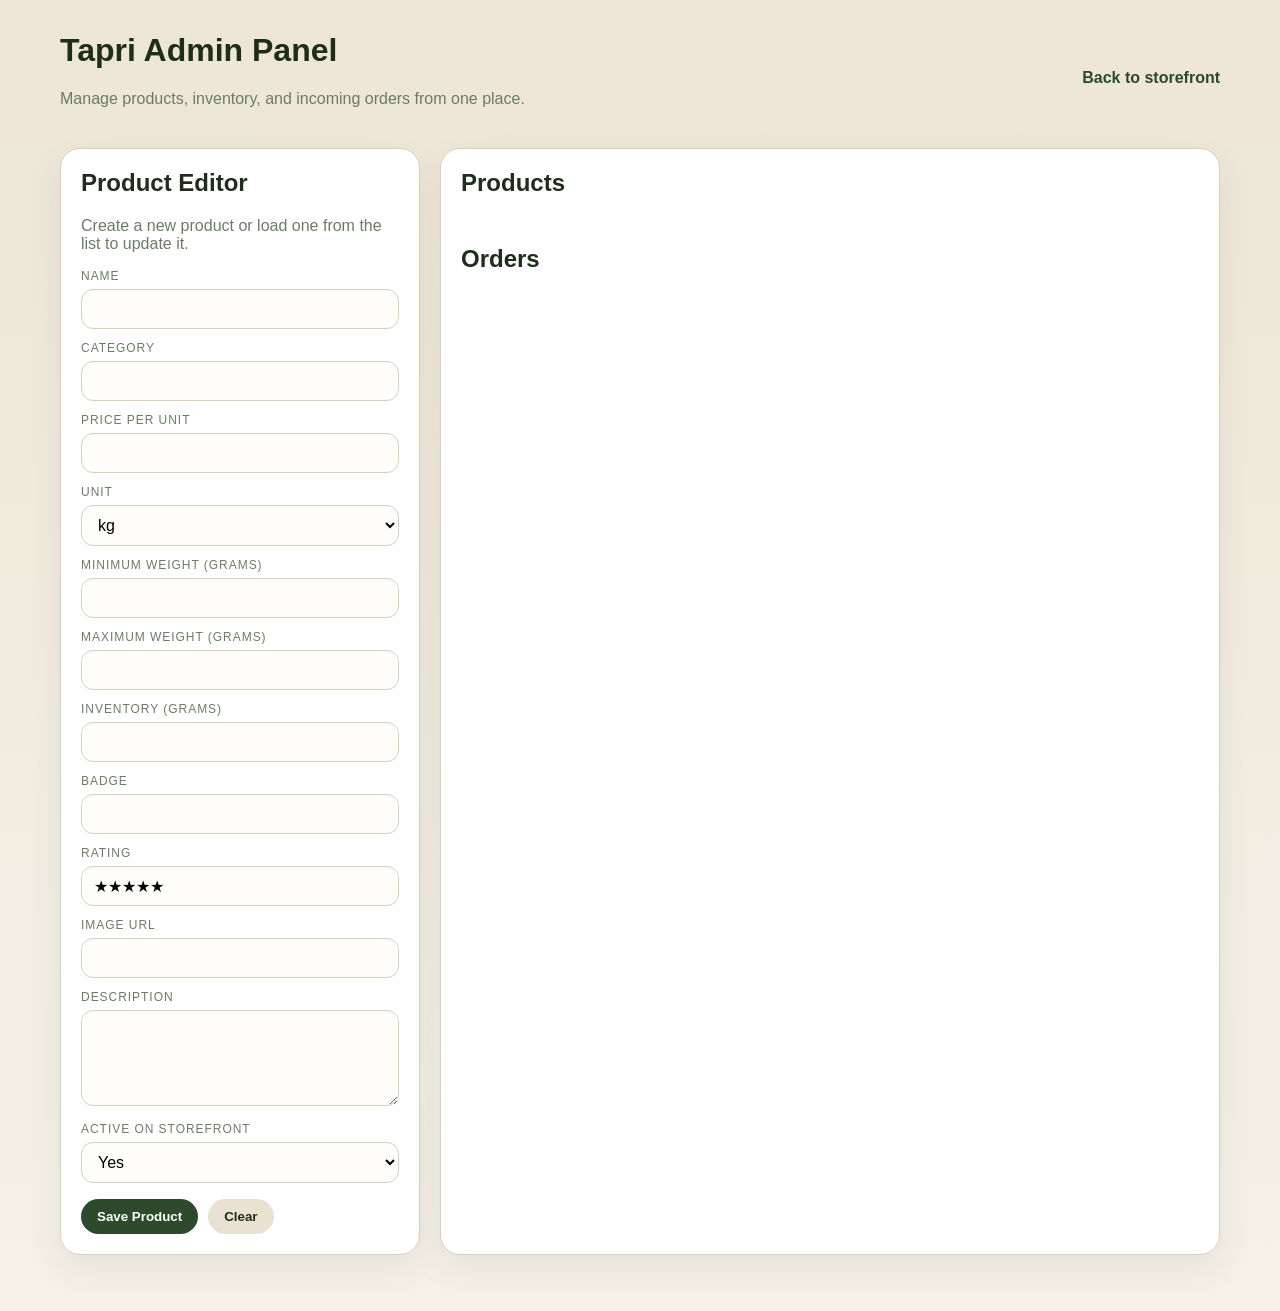
==== admin.html @ 20f11849 "Initial commit" ====
<!DOCTYPE html>
<html lang="en">
<head>
<meta charset="UTF-8">
<meta name="viewport" content="width=device-width, initial-scale=1.0">
<title>Tapri Admin</title>
<style>
  :root {
    --bg: #f5f0e8;
    --panel: #ffffff;
    --ink: #1e2e1a;
    --muted: #6b7c65;
    --line: #d9cfbf;
    --accent: #2d4a2d;
    --accent-2: #c9952a;
    --danger: #a33d2c;
  }

  * { box-sizing: border-box; }
  body {
    margin: 0;
    font-family: "Segoe UI", sans-serif;
    background: linear-gradient(180deg, #ede6d6 0%, #f5f0e8 100%);
    color: var(--ink);
  }
  .page {
    max-width: 1200px;
    margin: 0 auto;
    padding: 32px 20px 56px;
  }
  .topbar {
    display: flex;
    justify-content: space-between;
    align-items: center;
    gap: 16px;
    margin-bottom: 24px;
  }
  .topbar a {
    color: var(--accent);
    text-decoration: none;
    font-weight: 600;
  }
  .grid {
    display: grid;
    grid-template-columns: 360px 1fr;
    gap: 20px;
  }
  .panel {
    background: var(--panel);
    border: 1px solid var(--line);
    border-radius: 20px;
    padding: 20px;
    box-shadow: 0 14px 34px rgba(45, 74, 45, 0.08);
  }
  h1, h2, h3, p { margin-top: 0; }
  .muted { color: var(--muted); }
  label {
    display: block;
    margin: 12px 0 6px;
    font-size: 12px;
    text-transform: uppercase;
    letter-spacing: 0.08em;
    color: var(--muted);
  }
  input, textarea, select {
    width: 100%;
    border: 1px solid var(--line);
    border-radius: 12px;
    padding: 10px 12px;
    font: inherit;
    background: #fffdf9;
  }
  textarea { min-height: 96px; resize: vertical; }
  .actions {
    display: flex;
    gap: 10px;
    margin-top: 16px;
  }
  button {
    border: none;
    border-radius: 999px;
    padding: 10px 16px;
    cursor: pointer;
    font-weight: 600;
  }
  .primary { background: var(--accent); color: white; }
  .secondary { background: #e9e2d3; color: var(--ink); }
  .danger { background: #fdebea; color: var(--danger); }
  .list {
    display: grid;
    gap: 12px;
  }
  .card {
    border: 1px solid var(--line);
    border-radius: 16px;
    padding: 14px;
  }
  .card-top {
    display: flex;
    justify-content: space-between;
    gap: 12px;
  }
  .price {
    color: var(--accent);
    font-weight: 700;
  }
  .pill {
    display: inline-block;
    padding: 4px 10px;
    border-radius: 999px;
    background: #efe6d4;
    color: #6f5a2d;
    font-size: 12px;
  }
  .order-items {
    margin-top: 10px;
    padding-top: 10px;
    border-top: 1px dashed var(--line);
  }
  .order-items div {
    margin-bottom: 6px;
    font-size: 14px;
  }
  .status {
    font-size: 13px;
    color: var(--muted);
  }
  @media (max-width: 960px) {
    .grid { grid-template-columns: 1fr; }
  }
</style>
</head>
<body>
  <div class="page">
    <div class="topbar">
      <div>
        <h1>Tapri Admin Panel</h1>
        <p class="muted">Manage products, inventory, and incoming orders from one place.</p>
      </div>
      <a href="/">Back to storefront</a>
    </div>

    <div class="grid">
      <section class="panel">
        <h2>Product Editor</h2>
        <p class="muted">Create a new product or load one from the list to update it.</p>

        <input type="hidden" id="productId">
        <label for="name">Name</label>
        <input id="name" type="text">

        <label for="category">Category</label>
        <input id="category" type="text">

        <label for="pricePerUnit">Price Per Unit</label>
        <input id="pricePerUnit" type="number" min="1" step="1">

        <label for="unit">Unit</label>
        <select id="unit">
          <option value="kg">kg</option>
          <option value="100g">100g</option>
        </select>

        <label for="minWeight">Minimum Weight (grams)</label>
        <input id="minWeight" type="number" min="1" step="1">

        <label for="maxWeight">Maximum Weight (grams)</label>
        <input id="maxWeight" type="number" min="1" step="1">

        <label for="inventoryGrams">Inventory (grams)</label>
        <input id="inventoryGrams" type="number" min="0" step="1">

        <label for="badge">Badge</label>
        <input id="badge" type="text">

        <label for="rating">Rating</label>
        <input id="rating" type="text" value="★★★★★">

        <label for="img">Image URL</label>
        <input id="img" type="url">

        <label for="desc">Description</label>
        <textarea id="desc"></textarea>

        <label for="isActive">Active on storefront</label>
        <select id="isActive">
          <option value="true">Yes</option>
          <option value="false">No</option>
        </select>

        <div class="actions">
          <button class="primary" id="saveBtn">Save Product</button>
          <button class="secondary" id="resetBtn">Clear</button>
        </div>
      </section>

      <section class="panel">
        <h2>Products</h2>
        <div class="list" id="productsList"></div>

        <h2 style="margin-top:28px;">Orders</h2>
        <div class="list" id="ordersList"></div>
      </section>
    </div>
  </div>

<script>
  const formFields = [
    "productId", "name", "category", "pricePerUnit", "unit", "minWeight",
    "maxWeight", "inventoryGrams", "badge", "rating", "img", "desc", "isActive"
  ];

  function getField(id) {
    return document.getElementById(id);
  }

  function getPayload() {
    return {
      name: getField("name").value.trim(),
      category: getField("category").value.trim(),
      pricePerUnit: Number(getField("pricePerUnit").value),
      unit: getField("unit").value,
      minWeight: Number(getField("minWeight").value),
      maxWeight: Number(getField("maxWeight").value),
      inventoryGrams: Number(getField("inventoryGrams").value),
      badge: getField("badge").value.trim(),
      rating: getField("rating").value.trim(),
      img: getField("img").value.trim(),
      desc: getField("desc").value.trim(),
      isActive: getField("isActive").value === "true"
    };
  }

  function resetForm() {
    formFields.forEach((id) => getField(id).value = "");
    getField("unit").value = "kg";
    getField("rating").value = "★★★★★";
    getField("isActive").value = "true";
  }

  let adminProductsCache = [];

  function fillForm(product) {
    getField("productId").value = product.id;
    getField("name").value = product.name;
    getField("category").value = product.category;
    getField("pricePerUnit").value = product.pricePerUnit;
    getField("unit").value = product.unit;
    getField("minWeight").value = product.minWeight;
    getField("maxWeight").value = product.maxWeight;
    getField("inventoryGrams").value = product.inventoryGrams;
    getField("badge").value = product.badge;
    getField("rating").value = product.rating;
    getField("img").value = product.img;
    getField("desc").value = product.desc;
    getField("isActive").value = String(product.isActive);
  }

  async function fetchJson(url, options = {}) {
    const response = await fetch(url, {
      headers: { "Content-Type": "application/json" },
      ...options
    });
    const data = await response.json();
    if (!response.ok) {
      throw new Error(data.error || "Request failed");
    }
    return data;
  }

  async function loadProducts() {
    const products = await fetchJson("/api/admin/products");
    adminProductsCache = products;
    const root = getField("productsList");
    root.innerHTML = products.map((product) => `
      <div class="card">
        <div class="card-top">
          <div>
            <h3>${product.name}</h3>
            <div class="muted">${product.category}</div>
          </div>
          <div class="price">Rs ${Math.round(product.pricePerUnit)}</div>
        </div>
        <p>${product.desc}</p>
        <div class="status">Inventory: ${product.inventoryGrams}g | Unit: ${product.unit} | Active: ${product.isActive ? "Yes" : "No"}</div>
        <div class="actions">
          <button class="secondary" onclick="editProduct(${product.id})">Edit</button>
          <button class="danger" onclick="removeProduct(${product.id})">Delete</button>
        </div>
      </div>
    `).join("");
  }

  async function loadOrders() {
    const orders = await fetchJson("/api/admin/orders");
    const root = getField("ordersList");
    if (!orders.length) {
      root.innerHTML = "<div class='card'><p class='muted'>No orders yet.</p></div>";
      return;
    }
    root.innerHTML = orders.map((order) => `
      <div class="card">
        <div class="card-top">
          <div>
            <h3>Order #${order.id}</h3>
            <div class="muted">${order.customerName} | ${order.phone}</div>
          </div>
          <span class="pill">${order.paymentStatus}</span>
        </div>
        <div class="status">Placed: ${new Date(order.createdAt).toLocaleString()}</div>
        <div class="status">Payment: ${order.paymentMethod} (${order.paymentProvider})</div>
        <div class="status">Address: ${order.address}</div>
        <div class="order-items">
          ${order.items.map((item) => `
            <div>${item.productName} - ${item.selectedWeight}g x ${item.quantity} = Rs ${Math.round(item.lineTotal)}</div>
          `).join("")}
        </div>
        <div class="price" style="margin-top:8px;">Total: Rs ${Math.round(order.total)}</div>
      </div>
    `).join("");
  }

  async function saveProduct() {
    const payload = getPayload();
    const productId = getField("productId").value;
    const method = productId ? "PUT" : "POST";
    const url = productId ? `/api/admin/products/${productId}` : "/api/admin/products";
    await fetchJson(url, { method, body: JSON.stringify(payload) });
    resetForm();
    await Promise.all([loadProducts(), loadOrders()]);
  }

  async function removeProduct(id) {
    await fetchJson(`/api/admin/products/${id}`, { method: "DELETE" });
    await loadProducts();
  }

  function editProduct(productId) {
    const product = adminProductsCache.find((entry) => entry.id === productId);
    if (!product) {
      return;
    }
    fillForm(product);
    window.scrollTo({ top: 0, behavior: "smooth" });
  }

  document.getElementById("saveBtn").addEventListener("click", saveProduct);
  document.getElementById("resetBtn").addEventListener("click", resetForm);

  resetForm();
  Promise.all([loadProducts(), loadOrders()]).catch((error) => {
    alert(error.message);
  });
</script>
</body>
</html>
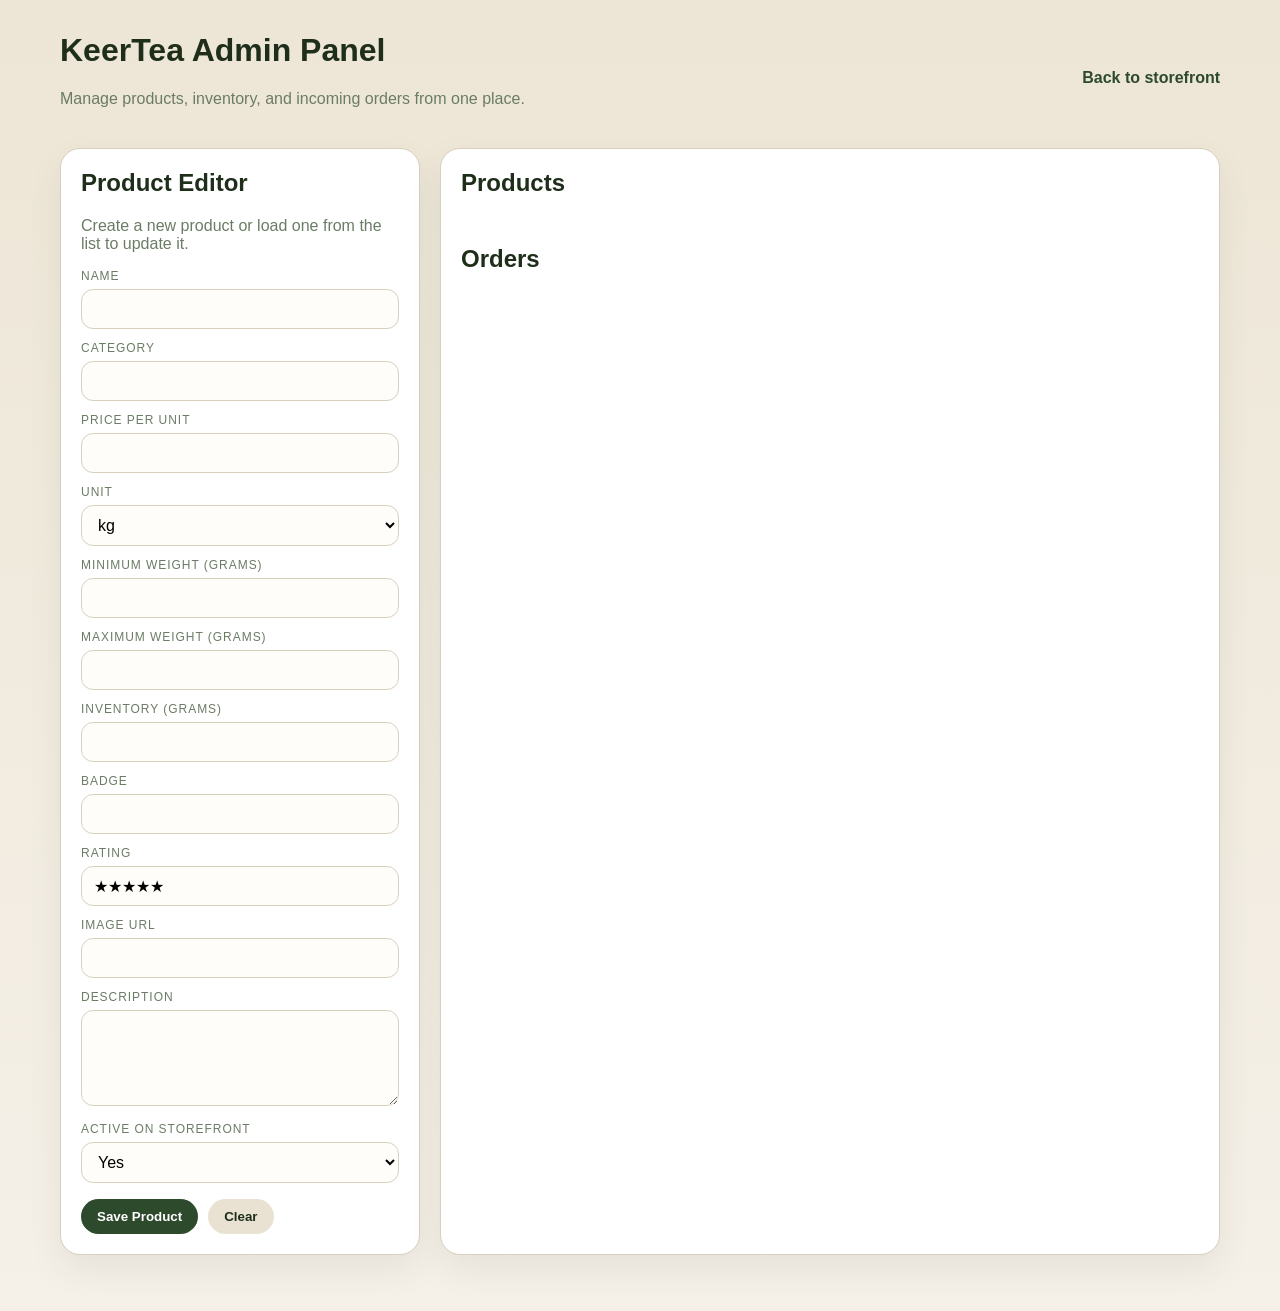
==== commit 145a9a16: "Changes in admin side to edit products" ====
--- a/admin.html
+++ b/admin.html
@@ -3,7 +3,7 @@
 <head>
 <meta charset="UTF-8">
 <meta name="viewport" content="width=device-width, initial-scale=1.0">
-<title>Tapri Admin</title>
+<title>KeerTea Admin</title>
 <style>
   :root {
     --bg: #f5f0e8;
@@ -134,7 +134,7 @@
   <div class="page">
     <div class="topbar">
       <div>
-        <h1>Tapri Admin Panel</h1>
+        <h1>KeerTea Admin Panel</h1>
         <p class="muted">Manage products, inventory, and incoming orders from one place.</p>
       </div>
       <a href="/">Back to storefront</a>
